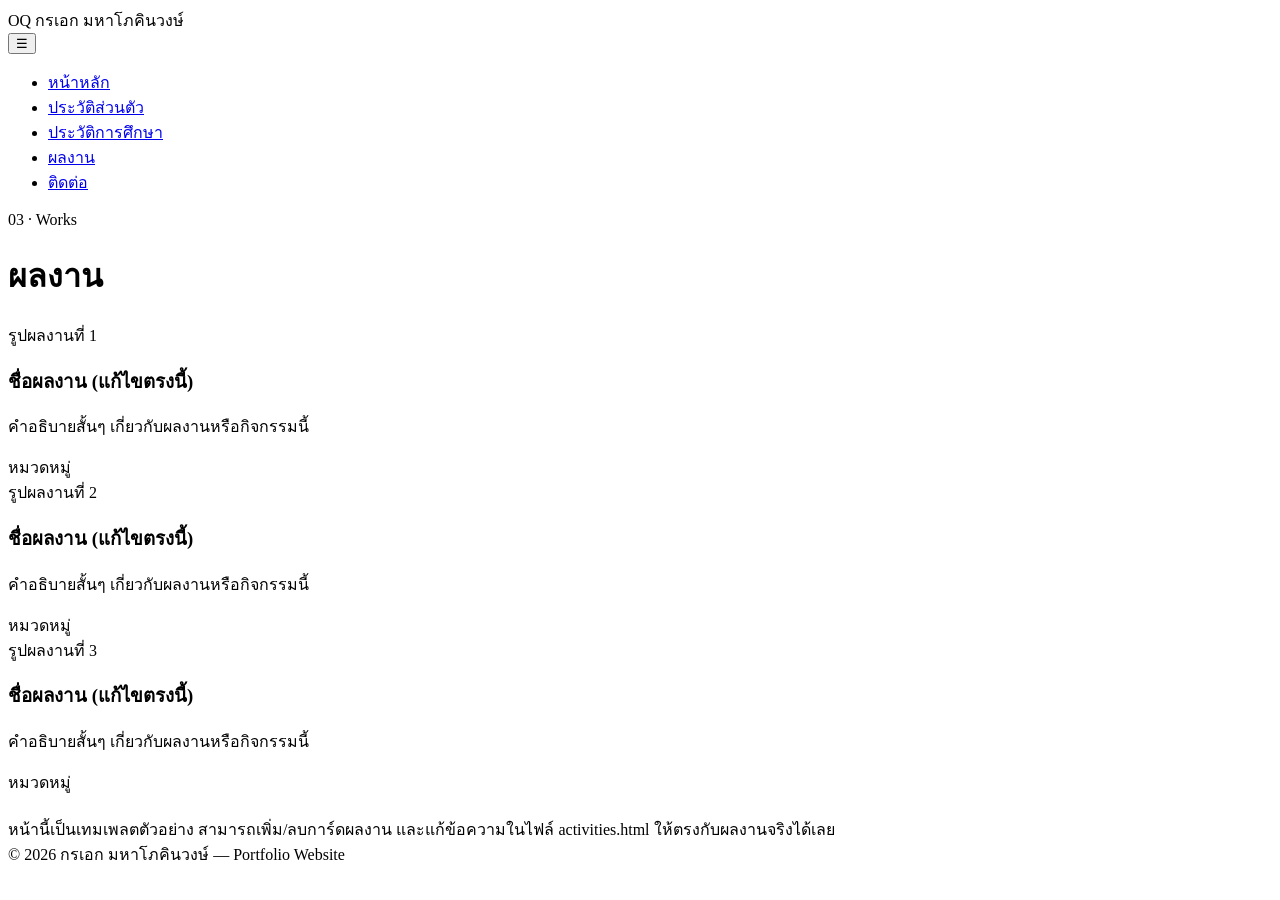
==== activities.html @ 23a47d49 "Create activities.html" ====
<!DOCTYPE html>
<html lang="th">
<head>
<meta charset="UTF-8">
<meta name="viewport" content="width=device-width, initial-scale=1.0">
<title>ผลงาน | กรเอก มหาโภคินวงษ์</title>
<link rel="stylesheet" href="style.css">
</head>
<body>

<nav class="topnav">
  <div class="brand">
    <span class="brand-badge">OQ</span>
    กรเอก มหาโภคินวงษ์
  </div>
  <button class="nav-toggle" aria-label="เปิดเมนู">&#9776;</button>
  <ul class="navlinks">
    <li><a href="index.html">หน้าหลัก</a></li>
    <li><a href="personal.html">ประวัติส่วนตัว</a></li>
    <li><a href="education.html">ประวัติการศึกษา</a></li>
    <li><a href="activities.html" aria-current="page">ผลงาน</a></li>
    <li><a href="contact.html">ติดต่อ</a></li>
  </ul>
</nav>

<main>
  <header class="page-header">
    <span class="eyebrow">03 · Works</span>
    <h1>ผลงาน</h1>
  </header>

  <div class="work-grid">
    <!-- คัดลอกบล็อก .work-card ทั้งก้อนเพื่อเพิ่มผลงานใหม่ -->
    <div class="card work-card">
      <div class="thumb">
        <!-- เปลี่ยนเป็น <img src="images/ชื่อไฟล์.png" alt="..."> เมื่อมีรูปผลงาน -->
        <span>รูปผลงานที่ 1</span>
      </div>
      <h3>ชื่อผลงาน (แก้ไขตรงนี้)</h3>
      <p>คำอธิบายสั้นๆ เกี่ยวกับผลงานหรือกิจกรรมนี้</p>
      <span class="tag">หมวดหมู่</span>
    </div>

    <div class="card work-card">
      <div class="thumb">
        <span>รูปผลงานที่ 2</span>
      </div>
      <h3>ชื่อผลงาน (แก้ไขตรงนี้)</h3>
      <p>คำอธิบายสั้นๆ เกี่ยวกับผลงานหรือกิจกรรมนี้</p>
      <span class="tag">หมวดหมู่</span>
    </div>

    <div class="card work-card">
      <div class="thumb">
        <span>รูปผลงานที่ 3</span>
      </div>
      <h3>ชื่อผลงาน (แก้ไขตรงนี้)</h3>
      <p>คำอธิบายสั้นๆ เกี่ยวกับผลงานหรือกิจกรรมนี้</p>
      <span class="tag">หมวดหมู่</span>
    </div>
  </div>

  <div class="note" style="margin-top:22px;">
    หน้านี้เป็นเทมเพลตตัวอย่าง สามารถเพิ่ม/ลบการ์ดผลงาน และแก้ข้อความในไฟล์ activities.html ให้ตรงกับผลงานจริงได้เลย
  </div>
</main>

<footer>&copy; 2026 กรเอก มหาโภคินวงษ์ — Portfolio Website</footer>

<script src="script.js"></script>
</body>
</html>
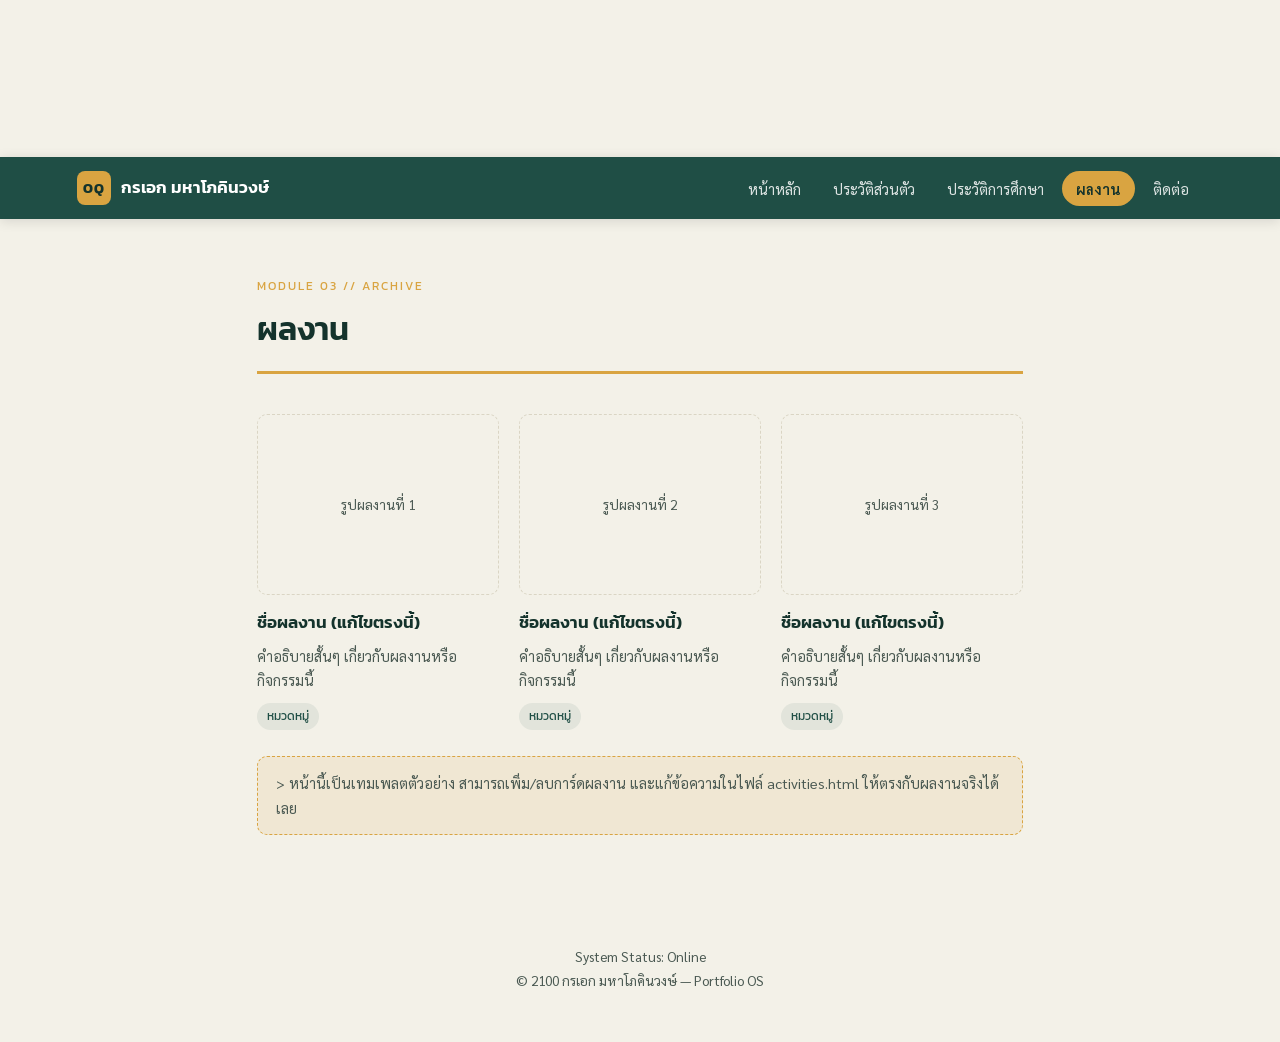
==== commit 389efea5: "Update activities.html" ====
--- a/activities.html
+++ b/activities.html
@@ -5,8 +5,11 @@
 <meta name="viewport" content="width=device-width, initial-scale=1.0">
 <title>ผลงาน | กรเอก มหาโภคินวงษ์</title>
 <link rel="stylesheet" href="style.css">
+<link rel="stylesheet" href="components.css">
 </head>
 <body>
+
+<canvas id="bg-canvas"></canvas>
 
 <nav class="topnav">
   <div class="brand">
@@ -25,14 +28,15 @@
 
 <main>
   <header class="page-header">
-    <span class="eyebrow">03 · Works</span>
+    <span class="eyebrow">Module 03 // Archive</span>
     <h1>ผลงาน</h1>
+    <div class="rule"></div>
   </header>
 
   <div class="work-grid">
     <!-- คัดลอกบล็อก .work-card ทั้งก้อนเพื่อเพิ่มผลงานใหม่ -->
-    <div class="card work-card">
-      <div class="thumb">
+    <div class="work-card">
+      <div class="thumb hud-corners">
         <!-- เปลี่ยนเป็น <img src="images/ชื่อไฟล์.png" alt="..."> เมื่อมีรูปผลงาน -->
         <span>รูปผลงานที่ 1</span>
       </div>
@@ -41,8 +45,8 @@
       <span class="tag">หมวดหมู่</span>
     </div>
 
-    <div class="card work-card">
-      <div class="thumb">
+    <div class="work-card">
+      <div class="thumb hud-corners">
         <span>รูปผลงานที่ 2</span>
       </div>
       <h3>ชื่อผลงาน (แก้ไขตรงนี้)</h3>
@@ -50,8 +54,8 @@
       <span class="tag">หมวดหมู่</span>
     </div>
 
-    <div class="card work-card">
-      <div class="thumb">
+    <div class="work-card">
+      <div class="thumb hud-corners">
         <span>รูปผลงานที่ 3</span>
       </div>
       <h3>ชื่อผลงาน (แก้ไขตรงนี้)</h3>
@@ -60,13 +64,17 @@
     </div>
   </div>
 
-  <div class="note" style="margin-top:22px;">
-    หน้านี้เป็นเทมเพลตตัวอย่าง สามารถเพิ่ม/ลบการ์ดผลงาน และแก้ข้อความในไฟล์ activities.html ให้ตรงกับผลงานจริงได้เลย
+  <div class="note" style="margin-top:26px;">
+    &gt; หน้านี้เป็นเทมเพลตตัวอย่าง สามารถเพิ่ม/ลบการ์ดผลงาน และแก้ข้อความในไฟล์ activities.html ให้ตรงกับผลงานจริงได้เลย
   </div>
 </main>
 
-<footer>&copy; 2026 กรเอก มหาโภคินวงษ์ — Portfolio Website</footer>
+<footer>
+  <div class="footer-status">System Status: Online</div>
+  <div>&copy; 2100 กรเอก มหาโภคินวงษ์ — Portfolio OS</div>
+</footer>
 
 <script src="script.js"></script>
+<script src="effects.js"></script>
 </body>
 </html>
--- a/style.css
+++ b/style.css
@@ -0,0 +1,473 @@
+@import url('https://fonts.googleapis.com/css2?family=Kanit:wght@400;600;700&family=Sarabun:wght@300;400;600&display=swap');
+
+:root {
+  --teal: #1F4E45;
+  --teal-dark: #14332C;
+  --gold: #D9A441;
+  --gold-light: #F0C876;
+  --bg: #F3F1E8;
+  --card: #FFFFFF;
+  --ink: #182420;
+  --ink-soft: #4A5952;
+  --line: #DAD5C4;
+  --radius: 14px;
+}
+
+* { box-sizing: border-box; }
+
+html { scroll-behavior: smooth; }
+
+body {
+  margin: 0;
+  background: var(--bg);
+  color: var(--ink);
+  font-family: 'Sarabun', sans-serif;
+  font-weight: 400;
+  line-height: 1.7;
+}
+
+h1, h2, h3, .display {
+  font-family: 'Kanit', sans-serif;
+  font-weight: 600;
+  color: var(--teal-dark);
+  margin: 0;
+}
+
+a { color: inherit; text-decoration: none; }
+
+/* ---------- Top nav ---------- */
+.topnav {
+  position: sticky;
+  top: 0;
+  z-index: 50;
+  display: flex;
+  align-items: center;
+  justify-content: space-between;
+  padding: 14px 6vw;
+  background: var(--teal);
+  color: #fff;
+  box-shadow: 0 2px 12px rgba(0,0,0,0.12);
+}
+
+.brand {
+  display: flex;
+  align-items: center;
+  gap: 10px;
+  font-family: 'Kanit', sans-serif;
+  font-weight: 600;
+  font-size: 1.05rem;
+  color: #fff;
+}
+
+.brand-badge {
+  width: 34px;
+  height: 34px;
+  border-radius: 8px;
+  background: var(--gold);
+  color: var(--teal-dark);
+  display: flex;
+  align-items: center;
+  justify-content: center;
+  font-weight: 700;
+  font-size: 0.85rem;
+  letter-spacing: 0.5px;
+}
+
+.navlinks {
+  display: flex;
+  gap: 4px;
+  list-style: none;
+  margin: 0;
+  padding: 0;
+}
+
+.navlinks a {
+  padding: 8px 14px;
+  border-radius: 999px;
+  font-size: 0.92rem;
+  color: rgba(255,255,255,0.85);
+  transition: background 0.2s, color 0.2s;
+  white-space: nowrap;
+}
+
+.navlinks a:hover,
+.navlinks a[aria-current="page"] {
+  background: rgba(255,255,255,0.12);
+  color: #fff;
+}
+
+.navlinks a[aria-current="page"] {
+  background: var(--gold);
+  color: var(--teal-dark);
+  font-weight: 600;
+}
+
+.nav-toggle {
+  display: none;
+  background: none;
+  border: none;
+  color: #fff;
+  font-size: 1.5rem;
+  cursor: pointer;
+}
+
+@media (max-width: 720px) {
+  .nav-toggle { display: block; }
+  .navlinks {
+    position: absolute;
+    top: 100%;
+    left: 0;
+    right: 0;
+    flex-direction: column;
+    background: var(--teal-dark);
+    padding: 10px 6vw 16px;
+    display: none;
+    gap: 2px;
+  }
+  .navlinks.open { display: flex; }
+  .navlinks a { padding: 12px 14px; border-radius: 8px; }
+}
+
+/* ---------- Page shell ---------- */
+main {
+  max-width: 920px;
+  margin: 0 auto;
+  padding: 56px 6vw 80px;
+}
+
+.page-header {
+  margin-bottom: 40px;
+  border-bottom: 3px solid var(--gold);
+  padding-bottom: 14px;
+}
+
+.eyebrow {
+  font-family: 'Kanit', sans-serif;
+  font-size: 0.78rem;
+  letter-spacing: 2px;
+  color: var(--gold);
+  text-transform: uppercase;
+  margin-bottom: 6px;
+  display: block;
+}
+
+.page-header h1 { font-size: 2rem; }
+
+/* ---------- Hero (index page): Student ID card ---------- */
+.hero {
+  display: grid;
+  grid-template-columns: 1.1fr 0.9fr;
+  gap: 40px;
+  align-items: center;
+  padding: 64px 0 48px;
+}
+
+@media (max-width: 780px) {
+  .hero { grid-template-columns: 1fr; padding-top: 40px; }
+}
+
+.hero h1 {
+  font-size: clamp(2.1rem, 5vw, 3rem);
+  line-height: 1.25;
+}
+
+.hero .accent { color: var(--gold); }
+
+.hero p.lede {
+  color: var(--ink-soft);
+  font-size: 1.08rem;
+  margin-top: 18px;
+  max-width: 46ch;
+}
+
+.hero-cta {
+  margin-top: 30px;
+  display: flex;
+  gap: 12px;
+  flex-wrap: wrap;
+}
+
+.btn {
+  font-family: 'Kanit', sans-serif;
+  font-size: 0.92rem;
+  padding: 12px 22px;
+  border-radius: 999px;
+  border: 2px solid var(--teal);
+  transition: transform 0.15s, background 0.2s, color 0.2s;
+  display: inline-block;
+}
+
+.btn-solid { background: var(--teal); color: #fff; }
+.btn-solid:hover { background: var(--teal-dark); transform: translateY(-2px); }
+.btn-ghost { color: var(--teal); }
+.btn-ghost:hover { background: var(--teal); color: #fff; transform: translateY(-2px); }
+
+/* Student ID card visual */
+.id-card {
+  background: var(--card);
+  border-radius: var(--radius);
+  box-shadow: 0 18px 40px rgba(20,51,44,0.18);
+  overflow: hidden;
+  border: 1px solid var(--line);
+  transform: rotate(-2deg);
+  transition: transform 0.3s;
+}
+.id-card:hover { transform: rotate(0deg); }
+
+.id-card-top {
+  background: linear-gradient(135deg, var(--teal), var(--teal-dark));
+  color: #fff;
+  padding: 16px 20px;
+  display: flex;
+  align-items: center;
+  justify-content: space-between;
+}
+
+.id-card-top .school {
+  font-family: 'Kanit', sans-serif;
+  font-size: 0.82rem;
+  letter-spacing: 1px;
+}
+
+.id-card-top .gold-dot {
+  width: 10px; height: 10px; border-radius: 50%;
+  background: var(--gold);
+}
+
+.id-card-body {
+  display: flex;
+  gap: 18px;
+  padding: 22px 20px;
+  align-items: center;
+}
+
+.id-photo {
+  width: 88px;
+  height: 108px;
+  border-radius: 8px;
+  background: var(--bg);
+  border: 2px solid var(--gold);
+  overflow: hidden;
+  flex-shrink: 0;
+  display: flex;
+  align-items: center;
+  justify-content: center;
+  font-family: 'Kanit', sans-serif;
+  color: var(--ink-soft);
+  font-size: 0.75rem;
+  text-align: center;
+}
+
+.id-photo img { width: 100%; height: 100%; object-fit: cover; }
+
+.id-info .name { font-family: 'Kanit', sans-serif; font-weight: 600; font-size: 1.15rem; color: var(--teal-dark); }
+.id-info .role { color: var(--ink-soft); font-size: 0.9rem; margin-top: 4px; }
+.id-card-strip {
+  height: 8px;
+  background: repeating-linear-gradient(45deg, var(--gold), var(--gold) 10px, var(--gold-light) 10px, var(--gold-light) 20px);
+}
+
+/* ---------- Nav cards on index ---------- */
+.grid-links {
+  display: grid;
+  grid-template-columns: repeat(auto-fit, minmax(190px, 1fr));
+  gap: 18px;
+  margin-top: 40px;
+}
+
+.link-card {
+  background: var(--card);
+  border: 1px solid var(--line);
+  border-radius: var(--radius);
+  padding: 22px;
+  transition: transform 0.2s, box-shadow 0.2s, border-color 0.2s;
+}
+
+.link-card:hover {
+  transform: translateY(-4px);
+  box-shadow: 0 14px 30px rgba(20,51,44,0.12);
+  border-color: var(--gold);
+}
+
+.link-card .num {
+  font-family: 'Kanit', sans-serif;
+  color: var(--gold);
+  font-weight: 700;
+  font-size: 0.85rem;
+}
+
+.link-card h3 { margin-top: 8px; font-size: 1.15rem; }
+.link-card p { color: var(--ink-soft); font-size: 0.9rem; margin: 8px 0 0; }
+
+/* ---------- Content sections ---------- */
+.card {
+  background: var(--card);
+  border: 1px solid var(--line);
+  border-radius: var(--radius);
+  padding: 28px 30px;
+  margin-bottom: 22px;
+}
+
+.profile-block {
+  display: flex;
+  gap: 26px;
+  align-items: flex-start;
+  flex-wrap: wrap;
+}
+
+.profile-photo {
+  width: 160px;
+  height: 200px;
+  border-radius: 10px;
+  border: 3px solid var(--gold);
+  object-fit: cover;
+  background: var(--bg);
+  flex-shrink: 0;
+}
+
+dl.info-list {
+  display: grid;
+  grid-template-columns: max-content 1fr;
+  gap: 10px 20px;
+  margin: 0;
+}
+dl.info-list dt {
+  font-family: 'Kanit', sans-serif;
+  color: var(--ink-soft);
+  font-size: 0.88rem;
+}
+dl.info-list dd {
+  margin: 0;
+  font-weight: 600;
+}
+
+/* ---------- Timeline (education) ---------- */
+.timeline {
+  list-style: none;
+  margin: 0;
+  padding: 0;
+  border-left: 3px solid var(--gold);
+}
+
+.timeline li {
+  position: relative;
+  padding: 4px 0 28px 26px;
+}
+
+.timeline li::before {
+  content: '';
+  position: absolute;
+  left: -9px;
+  top: 6px;
+  width: 14px;
+  height: 14px;
+  border-radius: 50%;
+  background: var(--teal);
+  border: 3px solid var(--gold);
+}
+
+.timeline .year {
+  font-family: 'Kanit', sans-serif;
+  color: var(--gold);
+  font-weight: 600;
+  font-size: 0.85rem;
+  display: block;
+}
+
+.timeline h3 { margin-top: 4px; font-size: 1.1rem; }
+.timeline p { color: var(--ink-soft); margin: 6px 0 0; font-size: 0.95rem; }
+
+/* ---------- Works / activities grid ---------- */
+.work-grid {
+  display: grid;
+  grid-template-columns: repeat(auto-fit, minmax(240px, 1fr));
+  gap: 20px;
+}
+
+.work-card .thumb {
+  width: 100%;
+  aspect-ratio: 4 / 3;
+  border-radius: 10px;
+  background: var(--bg);
+  border: 1px dashed var(--line);
+  display: flex;
+  align-items: center;
+  justify-content: center;
+  color: var(--ink-soft);
+  font-size: 0.85rem;
+  overflow: hidden;
+  margin-bottom: 14px;
+}
+.work-card .thumb img { width: 100%; height: 100%; object-fit: cover; }
+.work-card h3 { font-size: 1.05rem; }
+.work-card p { color: var(--ink-soft); font-size: 0.9rem; margin: 6px 0 0; }
+.work-card .tag {
+  display: inline-block;
+  margin-top: 10px;
+  font-family: 'Kanit', sans-serif;
+  font-size: 0.72rem;
+  color: var(--teal);
+  background: rgba(31,78,69,0.08);
+  padding: 4px 10px;
+  border-radius: 999px;
+}
+
+/* ---------- Contact ---------- */
+.contact-grid {
+  display: grid;
+  grid-template-columns: repeat(auto-fit, minmax(220px, 1fr));
+  gap: 16px;
+}
+
+.contact-item {
+  display: flex;
+  align-items: center;
+  gap: 14px;
+}
+
+.contact-icon {
+  width: 44px;
+  height: 44px;
+  border-radius: 50%;
+  background: var(--teal);
+  color: var(--gold-light);
+  display: flex;
+  align-items: center;
+  justify-content: center;
+  font-family: 'Kanit', sans-serif;
+  font-weight: 700;
+  flex-shrink: 0;
+}
+
+.contact-item .label {
+  font-size: 0.82rem;
+  color: var(--ink-soft);
+}
+.contact-item .value { font-weight: 600; }
+
+.note {
+  background: rgba(217,164,65,0.12);
+  border: 1px dashed var(--gold);
+  border-radius: 10px;
+  padding: 14px 18px;
+  font-size: 0.9rem;
+  color: var(--ink-soft);
+}
+
+/* ---------- Footer ---------- */
+footer {
+  text-align: center;
+  padding: 30px 6vw 50px;
+  color: var(--ink-soft);
+  font-size: 0.85rem;
+}
+
+@media (prefers-reduced-motion: reduce) {
+  * { transition: none !important; }
+  html { scroll-behavior: auto; }
+}
+
+a:focus-visible, button:focus-visible {
+  outline: 3px solid var(--gold);
+  outline-offset: 2px;
+}
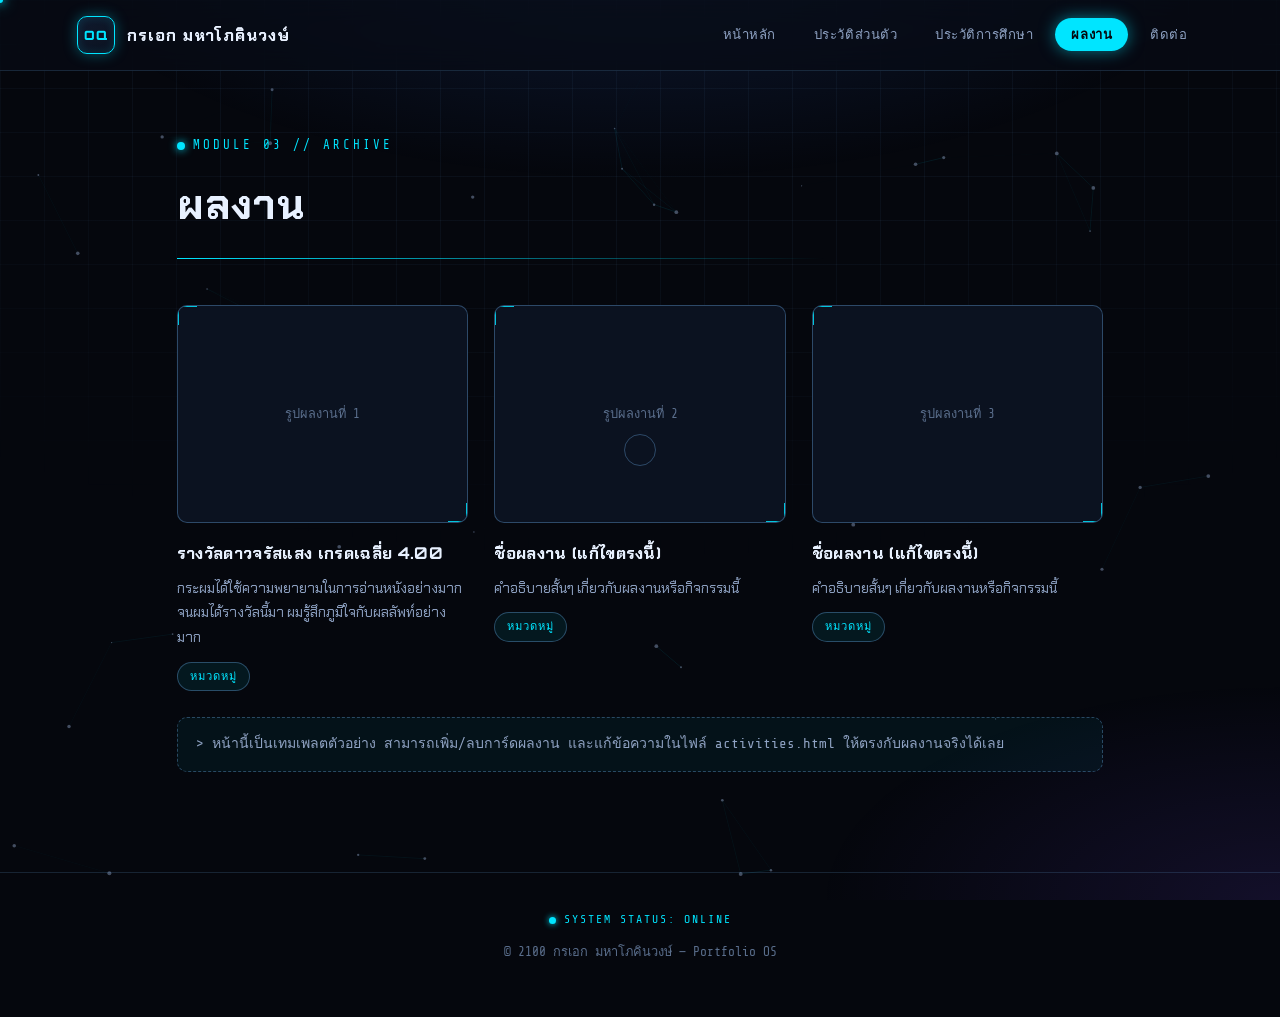
==== commit 8e63ce13: "Update activities.html" ====
--- a/activities.html
+++ b/activities.html
@@ -40,8 +40,8 @@
         <!-- เปลี่ยนเป็น <img src="images/ชื่อไฟล์.png" alt="..."> เมื่อมีรูปผลงาน -->
         <span>รูปผลงานที่ 1</span>
       </div>
-      <h3>ชื่อผลงาน (แก้ไขตรงนี้)</h3>
-      <p>คำอธิบายสั้นๆ เกี่ยวกับผลงานหรือกิจกรรมนี้</p>
+      <h3>รางวัลดาวจรัสแสง เกรดเฉลี่ย 4.00</h3>
+      <p>กระผมได้ใช้ความพยายามในการอ่านหนังอย่างมาก จนผมได้รางวัลนี้มา ผมรู้สึกภูมิใจกับผลลัพท์อย่างมาก</p>
       <span class="tag">หมวดหมู่</span>
     </div>
 
--- a/style.css
+++ b/style.css
@@ -1,117 +1,232 @@
-@import url('https://fonts.googleapis.com/css2?family=Kanit:wght@400;600;700&family=Sarabun:wght@300;400;600&display=swap');
+/* =========================================================
+   PORTFOLIO OS — YEAR 2100 INTERFACE
+   Core stylesheet: tokens, layout shell, base components
+   ========================================================= */
+
+@import url('https://fonts.googleapis.com/css2?family=Orbitron:wght@500;700;900&family=Chakra+Petch:wght@300;400;500;600;700&family=Share+Tech+Mono&display=swap');
 
 :root {
-  --teal: #1F4E45;
-  --teal-dark: #14332C;
-  --gold: #D9A441;
-  --gold-light: #F0C876;
-  --bg: #F3F1E8;
-  --card: #FFFFFF;
-  --ink: #182420;
-  --ink-soft: #4A5952;
-  --line: #DAD5C4;
-  --radius: 14px;
+  /* ---- palette: deep space + electric cyan/blue/violet, no pink ---- */
+  --void:        #05070D;
+  --void-2:      #080C16;
+  --panel:       #0B1220;
+  --panel-2:     #101A2E;
+  --line:        rgba(120, 190, 255, 0.16);
+  --line-strong: rgba(120, 190, 255, 0.32);
+
+  --cyan:        #00E5FF;
+  --cyan-dim:    #0891A8;
+  --blue:        #3D7CFD;
+  --violet:      #7C4DFF;
+  --amber:       #FFB300;
+  --danger:      #FF3B5C;
+
+  --text:        #E8F1FF;
+  --text-soft:   #8FA3C4;
+  --text-dim:    #5A6E8C;
+
+  --radius:      14px;
+  --radius-sm:   8px;
+
+  --font-display: 'Orbitron', 'Chakra Petch', sans-serif;
+  --font-body:    'Chakra Petch', 'Sarabun', sans-serif;
+  --font-mono:    'Share Tech Mono', monospace;
 }
 
 * { box-sizing: border-box; }
 
 html { scroll-behavior: smooth; }
+
+::selection { background: var(--cyan); color: var(--void); }
 
 body {
   margin: 0;
-  background: var(--bg);
-  color: var(--ink);
-  font-family: 'Sarabun', sans-serif;
+  background: var(--void);
+  color: var(--text);
+  font-family: var(--font-body);
   font-weight: 400;
-  line-height: 1.7;
+  line-height: 1.75;
+  position: relative;
+  overflow-x: hidden;
+}
+
+/* Grid + vignette backdrop beneath the canvas */
+body::before {
+  content: '';
+  position: fixed;
+  inset: 0;
+  z-index: -2;
+  background-image:
+    linear-gradient(rgba(120,190,255,0.05) 1px, transparent 1px),
+    linear-gradient(90deg, rgba(120,190,255,0.05) 1px, transparent 1px);
+  background-size: 44px 44px;
+  mask-image: radial-gradient(ellipse 100% 70% at 50% 0%, #000 40%, transparent 90%);
+}
+
+body::after {
+  content: '';
+  position: fixed;
+  inset: 0;
+  z-index: -1;
+  pointer-events: none;
+  background: radial-gradient(ellipse 80% 50% at 50% -10%, rgba(61,124,253,0.18), transparent 60%),
+              radial-gradient(ellipse 60% 40% at 100% 100%, rgba(124,77,255,0.12), transparent 60%);
+}
+
+#bg-canvas {
+  position: fixed;
+  inset: 0;
+  z-index: -1;
+  width: 100%;
+  height: 100%;
+  opacity: 0.65;
 }
 
 h1, h2, h3, .display {
-  font-family: 'Kanit', sans-serif;
-  font-weight: 600;
-  color: var(--teal-dark);
+  font-family: var(--font-display);
+  font-weight: 700;
+  color: var(--text);
   margin: 0;
+  letter-spacing: 0.02em;
 }
 
 a { color: inherit; text-decoration: none; }
+
+p { margin: 0; }
+
+/* ---------- Custom cursor (desktop, fine pointer only) ---------- */
+.cursor-dot, .cursor-ring {
+  position: fixed;
+  top: 0; left: 0;
+  pointer-events: none;
+  z-index: 999;
+  border-radius: 50%;
+  transform: translate(-50%, -50%);
+  will-change: transform;
+}
+.cursor-dot {
+  width: 6px; height: 6px;
+  background: var(--cyan);
+  box-shadow: 0 0 8px var(--cyan), 0 0 16px var(--cyan);
+}
+.cursor-ring {
+  width: 32px; height: 32px;
+  border: 1px solid var(--line-strong);
+  transition: width 0.2s, height 0.2s, border-color 0.2s, background 0.2s;
+}
+body.cursor-active .cursor-ring {
+  width: 44px; height: 44px;
+  border-color: var(--cyan);
+  background: rgba(0,229,255,0.06);
+}
+html.has-fine-cursor, html.has-fine-cursor * { cursor: none !important; }
+
+/* ---------- Scanline / glow utilities ---------- */
+.glow-text {
+  text-shadow: 0 0 12px rgba(0,229,255,0.55);
+}
+
+.hud-corners {
+  position: relative;
+}
+.hud-corners::before, .hud-corners::after {
+  content: '';
+  position: absolute;
+  width: 18px;
+  height: 18px;
+  border: 2px solid var(--cyan);
+  opacity: 0.85;
+  pointer-events: none;
+}
+.hud-corners::before { top: -1px; left: -1px; border-right: none; border-bottom: none; }
+.hud-corners::after   { bottom: -1px; right: -1px; border-left: none; border-top: none; }
+.hud-corners .corner-2::before { top: -1px; right: -1px; left: auto; border-left: none; border-right: 2px solid var(--cyan); border-bottom: none; }
+.hud-corners .corner-2::after  { bottom: -1px; left: -1px; right: auto; border-right: none; border-left: 2px solid var(--cyan); border-top: none; }
 
 /* ---------- Top nav ---------- */
 .topnav {
   position: sticky;
   top: 0;
-  z-index: 50;
+  z-index: 60;
   display: flex;
   align-items: center;
   justify-content: space-between;
-  padding: 14px 6vw;
-  background: var(--teal);
-  color: #fff;
-  box-shadow: 0 2px 12px rgba(0,0,0,0.12);
+  padding: 16px 6vw;
+  background: rgba(8,12,22,0.72);
+  backdrop-filter: blur(14px);
+  -webkit-backdrop-filter: blur(14px);
+  border-bottom: 1px solid var(--line);
 }
 
 .brand {
   display: flex;
   align-items: center;
-  gap: 10px;
-  font-family: 'Kanit', sans-serif;
-  font-weight: 600;
-  font-size: 1.05rem;
-  color: #fff;
+  gap: 12px;
+  font-family: var(--font-display);
+  font-weight: 700;
+  font-size: 1rem;
+  letter-spacing: 0.06em;
+  color: var(--text);
 }
 
 .brand-badge {
-  width: 34px;
-  height: 34px;
-  border-radius: 8px;
-  background: var(--gold);
-  color: var(--teal-dark);
+  width: 38px;
+  height: 38px;
+  border-radius: 10px;
+  background: linear-gradient(145deg, var(--panel-2), var(--panel));
+  border: 1px solid var(--cyan);
+  color: var(--cyan);
   display: flex;
   align-items: center;
   justify-content: center;
-  font-weight: 700;
-  font-size: 0.85rem;
-  letter-spacing: 0.5px;
+  font-weight: 900;
+  font-size: 0.8rem;
+  box-shadow: 0 0 14px rgba(0,229,255,0.35), inset 0 0 10px rgba(0,229,255,0.15);
+  position: relative;
 }
 
 .navlinks {
   display: flex;
-  gap: 4px;
+  gap: 6px;
   list-style: none;
   margin: 0;
   padding: 0;
+  font-family: var(--font-mono);
+  font-size: 0.82rem;
+  letter-spacing: 0.04em;
 }
 
 .navlinks a {
-  padding: 8px 14px;
+  position: relative;
+  padding: 9px 16px;
   border-radius: 999px;
-  font-size: 0.92rem;
-  color: rgba(255,255,255,0.85);
-  transition: background 0.2s, color 0.2s;
+  color: var(--text-soft);
+  transition: color 0.25s, background 0.25s;
   white-space: nowrap;
-}
-
-.navlinks a:hover,
+  text-transform: uppercase;
+}
+
+.navlinks a:hover { color: var(--text); background: rgba(120,190,255,0.08); }
+
 .navlinks a[aria-current="page"] {
-  background: rgba(255,255,255,0.12);
-  color: #fff;
-}
-
-.navlinks a[aria-current="page"] {
-  background: var(--gold);
-  color: var(--teal-dark);
-  font-weight: 600;
+  color: var(--void);
+  background: var(--cyan);
+  font-weight: 700;
+  box-shadow: 0 0 16px rgba(0,229,255,0.5);
 }
 
 .nav-toggle {
   display: none;
   background: none;
-  border: none;
-  color: #fff;
-  font-size: 1.5rem;
+  border: 1px solid var(--line-strong);
+  border-radius: 8px;
+  color: var(--cyan);
+  font-size: 1.3rem;
   cursor: pointer;
-}
-
-@media (max-width: 720px) {
+  padding: 4px 10px;
+}
+
+@media (max-width: 780px) {
   .nav-toggle { display: block; }
   .navlinks {
     position: absolute;
@@ -119,7 +234,8 @@
     left: 0;
     right: 0;
     flex-direction: column;
-    background: var(--teal-dark);
+    background: rgba(8,12,22,0.97);
+    border-bottom: 1px solid var(--line);
     padding: 10px 6vw 16px;
     display: none;
     gap: 2px;
@@ -130,344 +246,139 @@
 
 /* ---------- Page shell ---------- */
 main {
-  max-width: 920px;
+  max-width: 1080px;
   margin: 0 auto;
-  padding: 56px 6vw 80px;
+  padding: 60px 6vw 100px;
+  position: relative;
 }
 
 .page-header {
-  margin-bottom: 40px;
-  border-bottom: 3px solid var(--gold);
-  padding-bottom: 14px;
+  margin-bottom: 46px;
+  position: relative;
 }
 
 .eyebrow {
-  font-family: 'Kanit', sans-serif;
+  display: inline-flex;
+  align-items: center;
+  gap: 8px;
+  font-family: var(--font-mono);
   font-size: 0.78rem;
-  letter-spacing: 2px;
-  color: var(--gold);
+  letter-spacing: 3px;
+  color: var(--cyan);
   text-transform: uppercase;
-  margin-bottom: 6px;
-  display: block;
-}
-
-.page-header h1 { font-size: 2rem; }
-
-/* ---------- Hero (index page): Student ID card ---------- */
-.hero {
-  display: grid;
-  grid-template-columns: 1.1fr 0.9fr;
-  gap: 40px;
-  align-items: center;
-  padding: 64px 0 48px;
-}
-
-@media (max-width: 780px) {
-  .hero { grid-template-columns: 1fr; padding-top: 40px; }
-}
-
-.hero h1 {
-  font-size: clamp(2.1rem, 5vw, 3rem);
-  line-height: 1.25;
-}
-
-.hero .accent { color: var(--gold); }
-
-.hero p.lede {
-  color: var(--ink-soft);
-  font-size: 1.08rem;
+  margin-bottom: 10px;
+}
+
+.eyebrow::before {
+  content: '';
+  width: 8px;
+  height: 8px;
+  border-radius: 50%;
+  background: var(--cyan);
+  box-shadow: 0 0 8px var(--cyan);
+  animation: pulse-dot 1.6s ease-in-out infinite;
+}
+
+@keyframes pulse-dot {
+  0%, 100% { opacity: 1; transform: scale(1); }
+  50%      { opacity: 0.35; transform: scale(0.7); }
+}
+
+.page-header h1 { font-size: clamp(1.8rem, 4vw, 2.6rem); }
+
+.page-header .rule {
   margin-top: 18px;
-  max-width: 46ch;
-}
-
-.hero-cta {
-  margin-top: 30px;
-  display: flex;
-  gap: 12px;
-  flex-wrap: wrap;
-}
-
+  height: 1px;
+  background: linear-gradient(90deg, var(--cyan), transparent 70%);
+}
+
+/* ---------- Buttons ---------- */
 .btn {
-  font-family: 'Kanit', sans-serif;
-  font-size: 0.92rem;
-  padding: 12px 22px;
-  border-radius: 999px;
-  border: 2px solid var(--teal);
-  transition: transform 0.15s, background 0.2s, color 0.2s;
-  display: inline-block;
-}
-
-.btn-solid { background: var(--teal); color: #fff; }
-.btn-solid:hover { background: var(--teal-dark); transform: translateY(-2px); }
-.btn-ghost { color: var(--teal); }
-.btn-ghost:hover { background: var(--teal); color: #fff; transform: translateY(-2px); }
-
-/* Student ID card visual */
-.id-card {
-  background: var(--card);
-  border-radius: var(--radius);
-  box-shadow: 0 18px 40px rgba(20,51,44,0.18);
-  overflow: hidden;
-  border: 1px solid var(--line);
-  transform: rotate(-2deg);
-  transition: transform 0.3s;
-}
-.id-card:hover { transform: rotate(0deg); }
-
-.id-card-top {
-  background: linear-gradient(135deg, var(--teal), var(--teal-dark));
-  color: #fff;
-  padding: 16px 20px;
-  display: flex;
-  align-items: center;
-  justify-content: space-between;
-}
-
-.id-card-top .school {
-  font-family: 'Kanit', sans-serif;
-  font-size: 0.82rem;
-  letter-spacing: 1px;
-}
-
-.id-card-top .gold-dot {
-  width: 10px; height: 10px; border-radius: 50%;
-  background: var(--gold);
-}
-
-.id-card-body {
-  display: flex;
-  gap: 18px;
-  padding: 22px 20px;
-  align-items: center;
-}
-
-.id-photo {
-  width: 88px;
-  height: 108px;
-  border-radius: 8px;
-  background: var(--bg);
-  border: 2px solid var(--gold);
-  overflow: hidden;
-  flex-shrink: 0;
-  display: flex;
-  align-items: center;
-  justify-content: center;
-  font-family: 'Kanit', sans-serif;
-  color: var(--ink-soft);
-  font-size: 0.75rem;
-  text-align: center;
-}
-
-.id-photo img { width: 100%; height: 100%; object-fit: cover; }
-
-.id-info .name { font-family: 'Kanit', sans-serif; font-weight: 600; font-size: 1.15rem; color: var(--teal-dark); }
-.id-info .role { color: var(--ink-soft); font-size: 0.9rem; margin-top: 4px; }
-.id-card-strip {
-  height: 8px;
-  background: repeating-linear-gradient(45deg, var(--gold), var(--gold) 10px, var(--gold-light) 10px, var(--gold-light) 20px);
-}
-
-/* ---------- Nav cards on index ---------- */
-.grid-links {
-  display: grid;
-  grid-template-columns: repeat(auto-fit, minmax(190px, 1fr));
-  gap: 18px;
-  margin-top: 40px;
-}
-
-.link-card {
-  background: var(--card);
+  font-family: var(--font-mono);
+  font-size: 0.86rem;
+  letter-spacing: 0.04em;
+  padding: 13px 26px;
+  border-radius: var(--radius-sm);
+  border: 1px solid var(--line-strong);
+  transition: transform 0.2s, background 0.2s, color 0.2s, box-shadow 0.2s, border-color 0.2s;
+  display: inline-flex;
+  align-items: center;
+  gap: 8px;
+  text-transform: uppercase;
+}
+
+.btn-solid {
+  background: linear-gradient(120deg, var(--blue), var(--cyan-dim));
+  color: #05070D;
+  border-color: transparent;
+  font-weight: 700;
+}
+.btn-solid:hover { transform: translateY(-3px); box-shadow: 0 12px 28px rgba(0,229,255,0.25); }
+
+.btn-ghost {
+  color: var(--cyan);
+  background: rgba(0,229,255,0.04);
+}
+.btn-ghost:hover { background: rgba(0,229,255,0.12); transform: translateY(-3px); border-color: var(--cyan); }
+
+/* ---------- Glass card (generic) ---------- */
+.card {
+  background: linear-gradient(160deg, rgba(16,26,46,0.75), rgba(8,12,22,0.65));
   border: 1px solid var(--line);
   border-radius: var(--radius);
-  padding: 22px;
-  transition: transform 0.2s, box-shadow 0.2s, border-color 0.2s;
-}
-
-.link-card:hover {
-  transform: translateY(-4px);
-  box-shadow: 0 14px 30px rgba(20,51,44,0.12);
-  border-color: var(--gold);
-}
-
-.link-card .num {
-  font-family: 'Kanit', sans-serif;
-  color: var(--gold);
-  font-weight: 700;
-  font-size: 0.85rem;
-}
-
-.link-card h3 { margin-top: 8px; font-size: 1.15rem; }
-.link-card p { color: var(--ink-soft); font-size: 0.9rem; margin: 8px 0 0; }
-
-/* ---------- Content sections ---------- */
-.card {
-  background: var(--card);
-  border: 1px solid var(--line);
-  border-radius: var(--radius);
-  padding: 28px 30px;
-  margin-bottom: 22px;
-}
-
-.profile-block {
-  display: flex;
-  gap: 26px;
-  align-items: flex-start;
-  flex-wrap: wrap;
-}
-
-.profile-photo {
-  width: 160px;
-  height: 200px;
-  border-radius: 10px;
-  border: 3px solid var(--gold);
-  object-fit: cover;
-  background: var(--bg);
-  flex-shrink: 0;
-}
-
-dl.info-list {
-  display: grid;
-  grid-template-columns: max-content 1fr;
-  gap: 10px 20px;
-  margin: 0;
-}
-dl.info-list dt {
-  font-family: 'Kanit', sans-serif;
-  color: var(--ink-soft);
-  font-size: 0.88rem;
-}
-dl.info-list dd {
-  margin: 0;
-  font-weight: 600;
-}
-
-/* ---------- Timeline (education) ---------- */
-.timeline {
-  list-style: none;
-  margin: 0;
-  padding: 0;
-  border-left: 3px solid var(--gold);
-}
-
-.timeline li {
-  position: relative;
-  padding: 4px 0 28px 26px;
-}
-
-.timeline li::before {
-  content: '';
-  position: absolute;
-  left: -9px;
-  top: 6px;
-  width: 14px;
-  height: 14px;
-  border-radius: 50%;
-  background: var(--teal);
-  border: 3px solid var(--gold);
-}
-
-.timeline .year {
-  font-family: 'Kanit', sans-serif;
-  color: var(--gold);
-  font-weight: 600;
-  font-size: 0.85rem;
-  display: block;
-}
-
-.timeline h3 { margin-top: 4px; font-size: 1.1rem; }
-.timeline p { color: var(--ink-soft); margin: 6px 0 0; font-size: 0.95rem; }
-
-/* ---------- Works / activities grid ---------- */
-.work-grid {
-  display: grid;
-  grid-template-columns: repeat(auto-fit, minmax(240px, 1fr));
-  gap: 20px;
-}
-
-.work-card .thumb {
-  width: 100%;
-  aspect-ratio: 4 / 3;
-  border-radius: 10px;
-  background: var(--bg);
-  border: 1px dashed var(--line);
-  display: flex;
-  align-items: center;
-  justify-content: center;
-  color: var(--ink-soft);
-  font-size: 0.85rem;
-  overflow: hidden;
-  margin-bottom: 14px;
-}
-.work-card .thumb img { width: 100%; height: 100%; object-fit: cover; }
-.work-card h3 { font-size: 1.05rem; }
-.work-card p { color: var(--ink-soft); font-size: 0.9rem; margin: 6px 0 0; }
-.work-card .tag {
-  display: inline-block;
-  margin-top: 10px;
-  font-family: 'Kanit', sans-serif;
-  font-size: 0.72rem;
-  color: var(--teal);
-  background: rgba(31,78,69,0.08);
-  padding: 4px 10px;
-  border-radius: 999px;
-}
-
-/* ---------- Contact ---------- */
-.contact-grid {
-  display: grid;
-  grid-template-columns: repeat(auto-fit, minmax(220px, 1fr));
-  gap: 16px;
-}
-
-.contact-item {
-  display: flex;
-  align-items: center;
-  gap: 14px;
-}
-
-.contact-icon {
-  width: 44px;
-  height: 44px;
-  border-radius: 50%;
-  background: var(--teal);
-  color: var(--gold-light);
-  display: flex;
-  align-items: center;
-  justify-content: center;
-  font-family: 'Kanit', sans-serif;
-  font-weight: 700;
-  flex-shrink: 0;
-}
-
-.contact-item .label {
-  font-size: 0.82rem;
-  color: var(--ink-soft);
-}
-.contact-item .value { font-weight: 600; }
+  padding: 32px 34px;
+  margin-bottom: 24px;
+  backdrop-filter: blur(6px);
+  -webkit-backdrop-filter: blur(6px);
+  position: relative;
+}
 
 .note {
-  background: rgba(217,164,65,0.12);
-  border: 1px dashed var(--gold);
+  background: rgba(0,229,255,0.05);
+  border: 1px dashed var(--line-strong);
   border-radius: 10px;
   padding: 14px 18px;
-  font-size: 0.9rem;
-  color: var(--ink-soft);
+  font-size: 0.88rem;
+  color: var(--text-soft);
+  font-family: var(--font-mono);
 }
 
 /* ---------- Footer ---------- */
 footer {
+  position: relative;
   text-align: center;
-  padding: 30px 6vw 50px;
-  color: var(--ink-soft);
-  font-size: 0.85rem;
+  padding: 36px 6vw 54px;
+  color: var(--text-dim);
+  font-size: 0.8rem;
+  font-family: var(--font-mono);
+  border-top: 1px solid var(--line);
+}
+
+.footer-status {
+  display: inline-flex;
+  align-items: center;
+  gap: 8px;
+  margin-bottom: 10px;
+  color: var(--cyan);
+  letter-spacing: 2px;
+  font-size: 0.72rem;
+  text-transform: uppercase;
+}
+.footer-status::before {
+  content: '';
+  width: 7px; height: 7px;
+  border-radius: 50%;
+  background: var(--cyan);
+  box-shadow: 0 0 6px var(--cyan);
+  animation: pulse-dot 1.6s ease-in-out infinite;
 }
 
 @media (prefers-reduced-motion: reduce) {
-  * { transition: none !important; }
+  * { animation: none !important; transition: none !important; }
   html { scroll-behavior: auto; }
 }
 
 a:focus-visible, button:focus-visible {
-  outline: 3px solid var(--gold);
-  outline-offset: 2px;
-}
+  outline: 2px solid var(--cyan);
+  outline-offset: 3px;
+}
--- a/components.css
+++ b/components.css
@@ -0,0 +1,518 @@
+/* =========================================================
+   PORTFOLIO OS — YEAR 2100 INTERFACE
+   Components: hero, holo ID card, console nav, data-stream
+   timeline, holo-frame work grid, comms contact, boot sequence
+   ========================================================= */
+
+/* ---------- Boot sequence overlay (index only) ---------- */
+#boot-overlay {
+  position: fixed;
+  inset: 0;
+  z-index: 999;
+  background: var(--void);
+  color: var(--cyan);
+  font-family: var(--font-mono);
+  font-size: 0.92rem;
+  padding: 8vh 8vw;
+  display: flex;
+  flex-direction: column;
+  gap: 6px;
+  transition: opacity 0.6s ease, visibility 0.6s ease;
+}
+#boot-overlay.hidden {
+  opacity: 0;
+  visibility: hidden;
+  pointer-events: none;
+}
+#boot-overlay .boot-line {
+  opacity: 0;
+  transform: translateY(4px);
+  animation: boot-in 0.35s ease forwards;
+}
+#boot-overlay .boot-line.ok { color: #4CFFB0; }
+#boot-overlay .boot-cursor {
+  display: inline-block;
+  width: 8px; height: 16px;
+  background: var(--cyan);
+  margin-left: 4px;
+  animation: blink-cursor 0.9s steps(1) infinite;
+}
+@keyframes boot-in { to { opacity: 1; transform: translateY(0); } }
+@keyframes blink-cursor { 50% { opacity: 0; } }
+
+/* ---------- Hero ---------- */
+.hero {
+  position: relative;
+  display: grid;
+  grid-template-columns: 1.15fr 0.85fr;
+  gap: 48px;
+  align-items: center;
+  padding: 60px 0 84px;
+}
+
+@media (max-width: 820px) {
+  .hero { grid-template-columns: 1fr; padding-top: 30px; text-align: center; }
+  .hero-cta { justify-content: center; }
+  .id-card { margin: 0 auto; }
+}
+
+.hero .kicker {
+  font-family: var(--font-mono);
+  font-size: 0.8rem;
+  letter-spacing: 3px;
+  color: var(--cyan);
+  text-transform: uppercase;
+  margin-bottom: 14px;
+  display: block;
+}
+
+.hero h1 {
+  font-size: clamp(2.1rem, 5.4vw, 3.4rem);
+  line-height: 1.18;
+}
+
+.glitch {
+  position: relative;
+  display: inline-block;
+  color: var(--cyan);
+}
+.glitch::before, .glitch::after {
+  content: attr(data-text);
+  position: absolute;
+  left: 0; top: 0;
+  width: 100%;
+  overflow: hidden;
+  opacity: 0.7;
+}
+.glitch::before { color: var(--violet); animation: glitch-1 5s infinite; clip-path: inset(0 0 60% 0); }
+.glitch::after   { color: var(--blue); animation: glitch-2 6s infinite; clip-path: inset(60% 0 0 0); }
+
+@keyframes glitch-1 {
+  0%, 92%, 100% { transform: translate(0,0); opacity: 0; }
+  93% { transform: translate(-2px,-1px); opacity: 0.8; }
+  95% { transform: translate(2px,1px); opacity: 0.8; }
+  97% { transform: translate(-1px,0); opacity: 0; }
+}
+@keyframes glitch-2 {
+  0%, 90%, 100% { transform: translate(0,0); opacity: 0; }
+  91% { transform: translate(2px,1px); opacity: 0.8; }
+  94% { transform: translate(-2px,-1px); opacity: 0.8; }
+  96% { transform: translate(1px,0); opacity: 0; }
+}
+
+.hero p.lede {
+  color: var(--text-soft);
+  font-size: 1.04rem;
+  margin-top: 20px;
+  max-width: 50ch;
+}
+
+.type-cursor {
+  display: inline-block;
+  width: 2px;
+  background: var(--cyan);
+  margin-left: 2px;
+  animation: blink-cursor 0.9s steps(1) infinite;
+}
+
+.hero-cta {
+  margin-top: 32px;
+  display: flex;
+  gap: 14px;
+  flex-wrap: wrap;
+}
+
+/* ---------- Holo ID card ---------- */
+.id-card {
+  --rx: 0deg; --ry: 0deg;
+  width: 280px;
+  padding: 22px;
+  border-radius: 18px;
+  background: linear-gradient(160deg, rgba(16,26,46,0.85), rgba(6,10,18,0.85));
+  border: 1px solid var(--line-strong);
+  box-shadow: 0 30px 60px rgba(0,0,0,0.55), 0 0 40px rgba(61,124,253,0.12);
+  transform: perspective(900px) rotateX(var(--rx)) rotateY(var(--ry));
+  transition: transform 0.15s ease-out;
+  position: relative;
+  overflow: hidden;
+}
+
+.id-card::before {
+  content: '';
+  position: absolute;
+  inset: -2px;
+  padding: 2px;
+  border-radius: 18px;
+  background: conic-gradient(from 0deg, var(--cyan), var(--violet), var(--blue), var(--cyan));
+  -webkit-mask: linear-gradient(#000 0 0) content-box, linear-gradient(#000 0 0);
+  -webkit-mask-composite: xor;
+  mask-composite: exclude;
+  opacity: 0.55;
+  animation: spin-border 6s linear infinite;
+}
+
+@keyframes spin-border { to { transform: rotate(360deg); } }
+
+.id-card-scan {
+  position: absolute;
+  left: 0; right: 0;
+  height: 40%;
+  background: linear-gradient(180deg, transparent, rgba(0,229,255,0.14), transparent);
+  animation: scan-sweep 3.2s ease-in-out infinite;
+  pointer-events: none;
+}
+@keyframes scan-sweep {
+  0%   { top: -40%; }
+  100% { top: 100%; }
+}
+
+.id-card-top {
+  display: flex;
+  align-items: center;
+  justify-content: space-between;
+  font-family: var(--font-mono);
+  font-size: 0.68rem;
+  letter-spacing: 2px;
+  color: var(--cyan);
+  text-transform: uppercase;
+  margin-bottom: 16px;
+}
+
+.id-photo {
+  width: 100%;
+  aspect-ratio: 1 / 1;
+  border-radius: 12px;
+  border: 1px solid var(--line-strong);
+  background: var(--panel);
+  overflow: hidden;
+  display: flex;
+  align-items: center;
+  justify-content: center;
+  position: relative;
+}
+.id-photo img { width: 100%; height: 100%; object-fit: cover; filter: saturate(1.05) contrast(1.05); }
+.id-photo span {
+  font-family: var(--font-mono);
+  color: var(--text-dim);
+  font-size: 0.75rem;
+  text-align: center;
+  padding: 0 14px;
+}
+
+.id-card .name {
+  font-family: var(--font-display);
+  font-weight: 700;
+  font-size: 1.15rem;
+  color: var(--text);
+  margin-top: 16px;
+}
+.id-card .role {
+  font-family: var(--font-mono);
+  color: var(--text-soft);
+  font-size: 0.8rem;
+  margin-top: 4px;
+}
+
+.id-card .barcode {
+  margin-top: 16px;
+  height: 22px;
+  background: repeating-linear-gradient(90deg, var(--text-soft) 0 2px, transparent 2px 5px, var(--cyan) 5px 6px, transparent 6px 9px);
+  opacity: 0.55;
+  border-radius: 2px;
+}
+
+.id-card .idnum {
+  margin-top: 8px;
+  font-family: var(--font-mono);
+  font-size: 0.68rem;
+  color: var(--text-dim);
+  letter-spacing: 1px;
+}
+
+/* ---------- Console nav (staggered panels replacing the 4-box grid) ---------- */
+.console {
+  position: relative;
+  margin-top: 20px;
+}
+
+.console-trace {
+  position: absolute;
+  left: 0; right: 0;
+  top: 50%;
+  height: 1px;
+  background: linear-gradient(90deg, transparent, var(--line-strong) 15%, var(--line-strong) 85%, transparent);
+  z-index: 0;
+}
+
+.console-grid {
+  position: relative;
+  z-index: 1;
+  display: grid;
+  grid-template-columns: repeat(4, 1fr);
+  gap: 22px;
+}
+
+.console-grid a:nth-child(odd)  { transform: translateY(-14px); }
+.console-grid a:nth-child(even) { transform: translateY(14px); }
+
+@media (max-width: 900px) {
+  .console-grid { grid-template-columns: repeat(2, 1fr); }
+  .console-grid a:nth-child(odd), .console-grid a:nth-child(even) { transform: none; }
+  .console-trace { display: none; }
+}
+@media (max-width: 520px) {
+  .console-grid { grid-template-columns: 1fr; }
+}
+
+.console-node {
+  position: relative;
+  background: linear-gradient(160deg, rgba(16,26,46,0.8), rgba(8,12,22,0.7));
+  border: 1px solid var(--line);
+  border-radius: var(--radius);
+  padding: 26px 20px;
+  text-align: center;
+  transition: transform 0.3s, border-color 0.3s, box-shadow 0.3s;
+}
+
+.console-node::before {
+  content: '';
+  position: absolute;
+  left: 50%;
+  top: -22px;
+  transform: translateX(-50%);
+  width: 8px; height: 8px;
+  border-radius: 50%;
+  background: var(--cyan);
+  box-shadow: 0 0 8px var(--cyan);
+}
+
+@media (max-width: 900px) { .console-node::before { display: none; } }
+
+.console-node:hover {
+  transform: translateY(-8px) !important;
+  border-color: var(--cyan);
+  box-shadow: 0 18px 40px rgba(0,229,255,0.15);
+}
+
+.console-icon {
+  width: 46px;
+  height: 46px;
+  margin: 0 auto 14px;
+  border-radius: 12px;
+  border: 1px solid var(--line-strong);
+  display: flex;
+  align-items: center;
+  justify-content: center;
+  color: var(--cyan);
+  font-family: var(--font-mono);
+  font-size: 1.2rem;
+}
+
+.console-node .num {
+  display: block;
+  font-family: var(--font-mono);
+  font-size: 0.7rem;
+  letter-spacing: 2px;
+  color: var(--text-dim);
+  margin-bottom: 6px;
+}
+
+.console-node h3 { font-size: 1.02rem; }
+.console-node p { color: var(--text-soft); font-size: 0.84rem; margin-top: 8px; }
+
+/* ---------- Profile dossier ---------- */
+.profile-block {
+  display: flex;
+  gap: 30px;
+  align-items: flex-start;
+  flex-wrap: wrap;
+}
+
+.profile-photo-wrap {
+  position: relative;
+  width: 180px;
+  height: 220px;
+  flex-shrink: 0;
+  border-radius: 12px;
+  overflow: hidden;
+  border: 1px solid var(--line-strong);
+}
+.profile-photo-wrap img {
+  width: 100%; height: 100%; object-fit: cover;
+}
+.profile-photo-wrap .id-card-scan { height: 30%; }
+
+dl.info-list {
+  display: grid;
+  grid-template-columns: max-content 1fr;
+  gap: 14px 26px;
+  margin: 0;
+  font-family: var(--font-mono);
+}
+dl.info-list dt {
+  color: var(--cyan);
+  font-size: 0.76rem;
+  letter-spacing: 1.5px;
+  text-transform: uppercase;
+  padding-top: 2px;
+}
+dl.info-list dd {
+  margin: 0;
+  font-weight: 500;
+  color: var(--text);
+  font-size: 0.98rem;
+}
+
+/* ---------- Timeline / data stream (education) ---------- */
+.timeline {
+  list-style: none;
+  margin: 0;
+  padding: 0;
+  position: relative;
+  border-left: 1px solid var(--line-strong);
+}
+
+.timeline::before {
+  content: '';
+  position: absolute;
+  left: -1px;
+  top: 0;
+  width: 2px;
+  height: 60px;
+  background: linear-gradient(180deg, var(--cyan), transparent);
+  animation: pulse-run 3.5s linear infinite;
+}
+
+@keyframes pulse-run {
+  0%   { top: 0; opacity: 1; }
+  90%  { opacity: 1; }
+  100% { top: 100%; opacity: 0; }
+}
+
+.timeline li {
+  position: relative;
+  padding: 4px 0 34px 32px;
+}
+
+.timeline li::before {
+  content: '';
+  position: absolute;
+  left: -7px;
+  top: 6px;
+  width: 12px;
+  height: 12px;
+  transform: rotate(45deg);
+  background: var(--panel);
+  border: 2px solid var(--cyan);
+  box-shadow: 0 0 10px rgba(0,229,255,0.5);
+}
+
+.timeline .year {
+  font-family: var(--font-mono);
+  color: var(--cyan);
+  font-weight: 600;
+  font-size: 0.78rem;
+  letter-spacing: 1.5px;
+  text-transform: uppercase;
+  display: block;
+}
+
+.timeline h3 { margin-top: 6px; font-size: 1.08rem; }
+.timeline p { color: var(--text-soft); margin: 6px 0 0; font-size: 0.92rem; }
+
+/* ---------- Works — holo-frame grid ---------- */
+.work-grid {
+  display: grid;
+  grid-template-columns: repeat(auto-fit, minmax(240px, 1fr));
+  gap: 26px;
+}
+
+.work-card {
+  opacity: 0;
+  transform: translateY(18px);
+  transition: opacity 0.6s ease, transform 0.6s ease;
+}
+.work-card.is-visible { opacity: 1; transform: translateY(0); }
+
+.work-card .thumb {
+  width: 100%;
+  aspect-ratio: 4 / 3;
+  border-radius: 10px;
+  overflow: hidden;
+  background: var(--panel);
+  border: 1px solid var(--line-strong);
+  display: flex;
+  align-items: center;
+  justify-content: center;
+  color: var(--text-dim);
+  font-family: var(--font-mono);
+  font-size: 0.8rem;
+  margin-bottom: 16px;
+  position: relative;
+  transition: border-color 0.3s, box-shadow 0.3s;
+}
+.work-card:hover .thumb { border-color: var(--cyan); box-shadow: 0 0 24px rgba(0,229,255,0.18); }
+.work-card .thumb img { width: 100%; height: 100%; object-fit: contain; }
+
+.work-card h3 { font-size: 1.02rem; }
+.work-card p { color: var(--text-soft); font-size: 0.88rem; margin: 8px 0 0; }
+.work-card .tag {
+  display: inline-block;
+  margin-top: 12px;
+  font-family: var(--font-mono);
+  font-size: 0.7rem;
+  letter-spacing: 1px;
+  color: var(--cyan);
+  background: rgba(0,229,255,0.08);
+  border: 1px solid var(--line-strong);
+  padding: 4px 12px;
+  border-radius: 999px;
+  text-transform: uppercase;
+}
+
+/* ---------- Contact — comms terminal ---------- */
+.contact-grid {
+  display: grid;
+  grid-template-columns: repeat(auto-fit, minmax(240px, 1fr));
+  gap: 20px;
+}
+
+.contact-item {
+  display: flex;
+  align-items: center;
+  gap: 16px;
+  padding: 14px;
+  border-radius: 10px;
+  transition: background 0.25s;
+}
+.contact-item:hover { background: rgba(0,229,255,0.05); }
+
+.contact-icon {
+  width: 46px;
+  height: 46px;
+  border-radius: 10px;
+  border: 1px solid var(--line-strong);
+  color: var(--cyan);
+  display: flex;
+  align-items: center;
+  justify-content: center;
+  font-family: var(--font-mono);
+  font-weight: 700;
+  flex-shrink: 0;
+}
+
+.contact-item .label {
+  font-family: var(--font-mono);
+  font-size: 0.72rem;
+  letter-spacing: 1.5px;
+  text-transform: uppercase;
+  color: var(--text-dim);
+}
+.contact-item .value { font-weight: 500; margin-top: 3px; }
+
+.terminal-line {
+  font-family: var(--font-mono);
+  color: var(--text-soft);
+  font-size: 0.9rem;
+}
+.terminal-line .prompt { color: var(--cyan); }
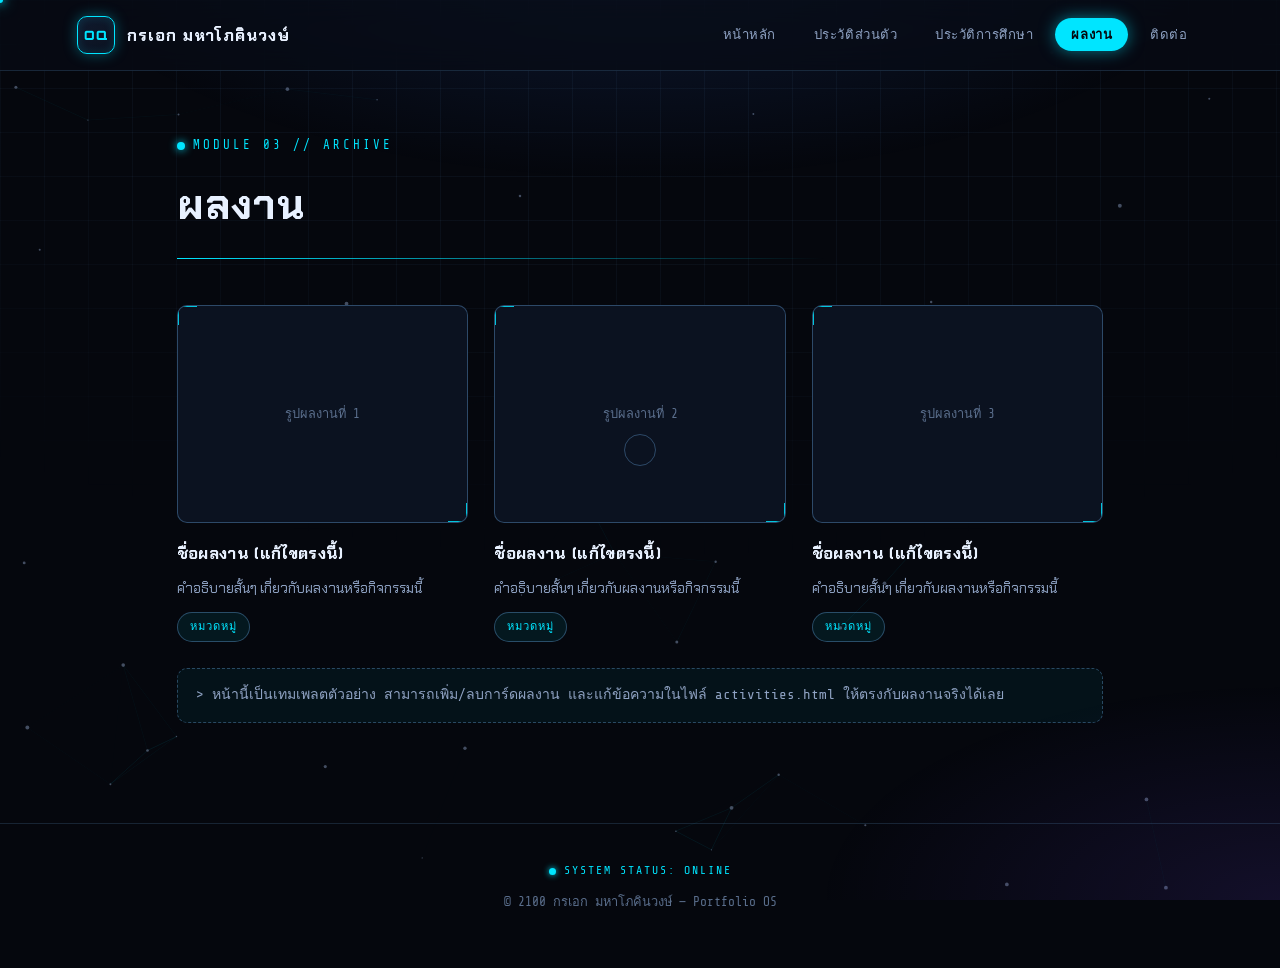
==== commit eb1b824b: "Update activities.html" ====
--- a/activities.html
+++ b/activities.html
@@ -6,8 +6,15 @@
 <title>ผลงาน | กรเอก มหาโภคินวงษ์</title>
 <link rel="stylesheet" href="style.css">
 <link rel="stylesheet" href="components.css">
+<noscript><style>#page-transition{display:none;}</style></noscript>
 </head>
 <body>
+
+<div id="page-transition" aria-hidden="true">
+  <div class="door door-left"></div>
+  <div class="door door-right"></div>
+  <div class="warp-core"></div>
+</div>
 
 <canvas id="bg-canvas"></canvas>
 
@@ -40,8 +47,8 @@
         <!-- เปลี่ยนเป็น <img src="images/ชื่อไฟล์.png" alt="..."> เมื่อมีรูปผลงาน -->
         <span>รูปผลงานที่ 1</span>
       </div>
-      <h3>รางวัลดาวจรัสแสง เกรดเฉลี่ย 4.00</h3>
-      <p>กระผมได้ใช้ความพยายามในการอ่านหนังอย่างมาก จนผมได้รางวัลนี้มา ผมรู้สึกภูมิใจกับผลลัพท์อย่างมาก</p>
+      <h3>ชื่อผลงาน (แก้ไขตรงนี้)</h3>
+      <p>คำอธิบายสั้นๆ เกี่ยวกับผลงานหรือกิจกรรมนี้</p>
       <span class="tag">หมวดหมู่</span>
     </div>
 
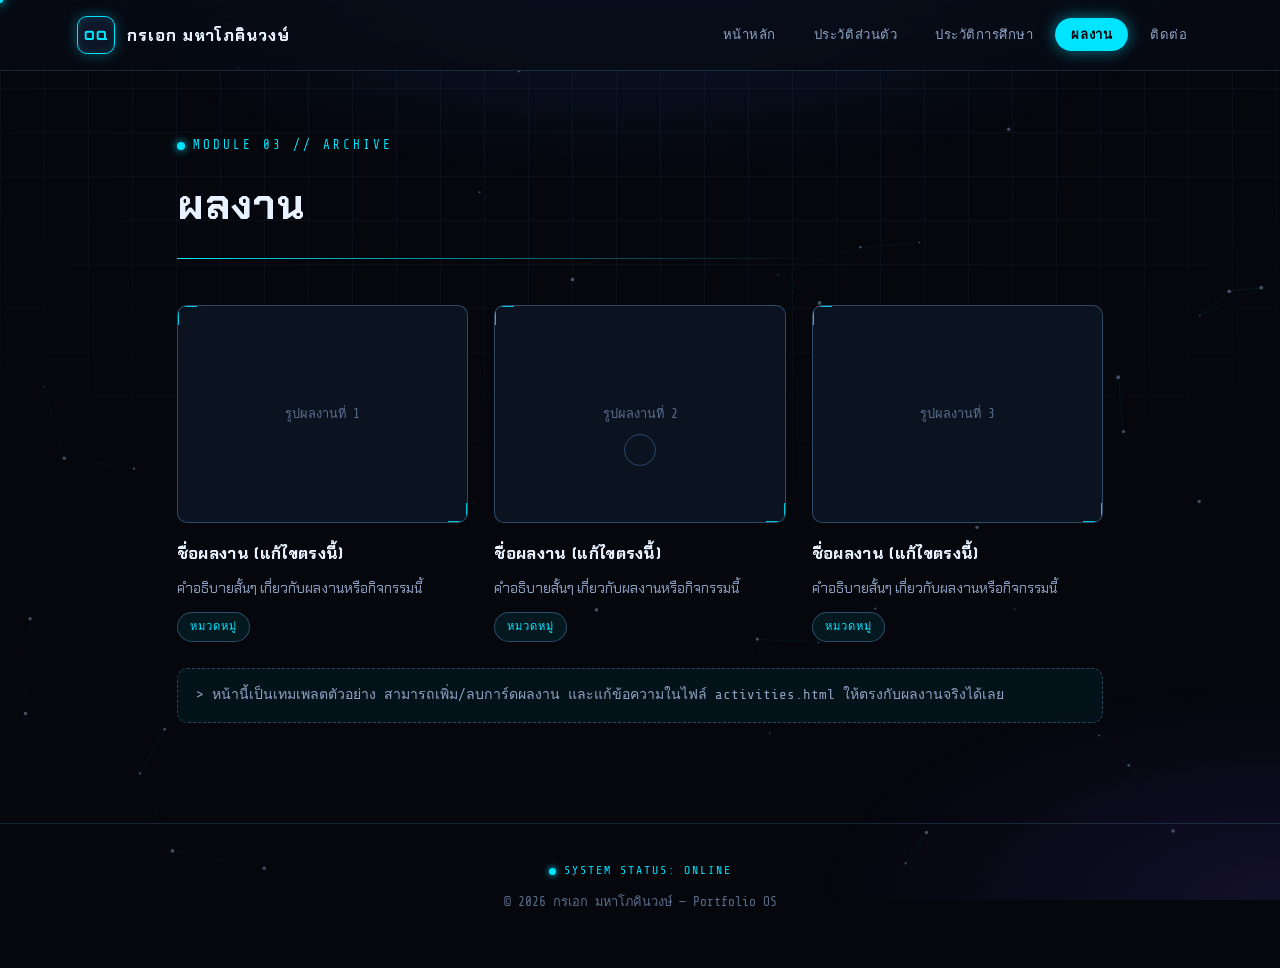
==== commit 63c26a3d: "Update activities.html" ====
--- a/activities.html
+++ b/activities.html
@@ -78,7 +78,7 @@
 
 <footer>
   <div class="footer-status">System Status: Online</div>
-  <div>&copy; 2100 กรเอก มหาโภคินวงษ์ — Portfolio OS</div>
+  <div>&copy; 2026 กรเอก มหาโภคินวงษ์ — Portfolio OS</div>
 </footer>
 
 <script src="script.js"></script>
--- a/components.css
+++ b/components.css
@@ -516,3 +516,41 @@
   font-size: 0.9rem;
 }
 .terminal-line .prompt { color: var(--cyan); }
+
+/* ---------- Page transition — door warp ---------- */
+#page-transition {
+  position: fixed;
+  inset: 0;
+  z-index: 500;
+  pointer-events: none;
+}
+
+#page-transition .door {
+  position: absolute;
+  top: 0;
+  bottom: 0;
+  width: 50%;
+  background:
+    linear-gradient(180deg, rgba(120,190,255,0.06), transparent 40%),
+    linear-gradient(180deg, var(--panel-2), var(--void) 75%);
+  transition: transform 0.55s cubic-bezier(0.76, 0, 0.24, 1);
+}
+#page-transition .door-left  { left: 0;  border-right: 1px solid var(--cyan); }
+#page-transition .door-right { right: 0; border-left: 1px solid var(--cyan); }
+
+#page-transition.is-open .door-left  { transform: translateX(-100%); }
+#page-transition.is-open .door-right { transform: translateX(100%); }
+
+#page-transition .warp-core {
+  position: absolute;
+  left: 50%;
+  top: 0;
+  bottom: 0;
+  width: 3px;
+  transform: translateX(-50%);
+  background: var(--cyan);
+  box-shadow: 0 0 24px 4px var(--cyan), 0 0 70px 14px rgba(0,229,255,0.5);
+  opacity: 1;
+  transition: opacity 0.35s ease 0.15s;
+}
+#page-transition.is-open .warp-core { opacity: 0; transition: opacity 0.3s ease; }
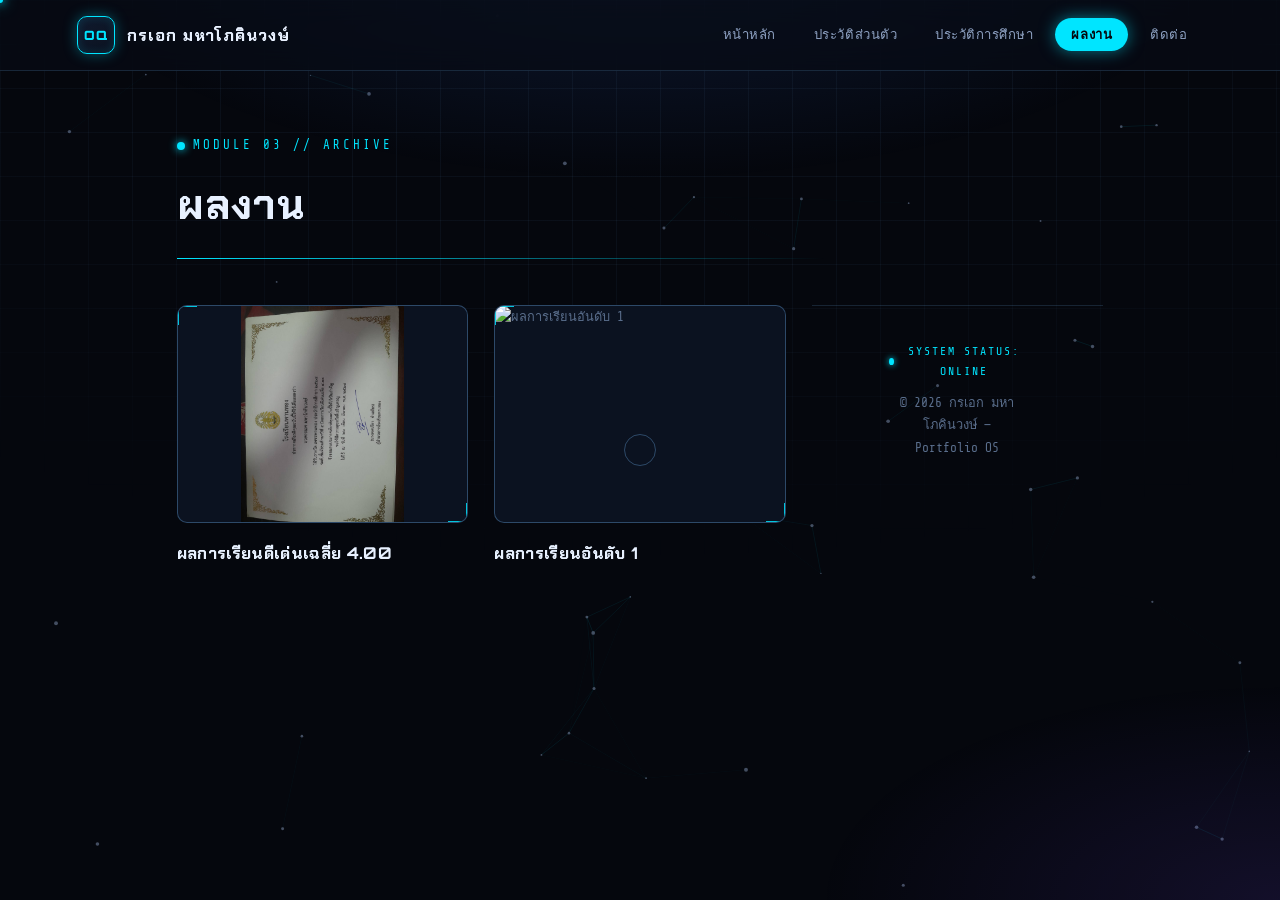
==== commit 810155a6: "Update activities.html" ====
--- a/activities.html
+++ b/activities.html
@@ -45,36 +45,18 @@
     <div class="work-card">
       <div class="thumb hud-corners">
         <!-- เปลี่ยนเป็น <img src="images/ชื่อไฟล์.png" alt="..."> เมื่อมีรูปผลงาน -->
-        <span>รูปผลงานที่ 1</span>
+        <img src="images/ดาวจรัสแสง.jpg" alt="เกียรติบัตรผลการเรียนดีเด่น">
       </div>
-      <h3>ชื่อผลงาน (แก้ไขตรงนี้)</h3>
-      <p>คำอธิบายสั้นๆ เกี่ยวกับผลงานหรือกิจกรรมนี้</p>
-      <span class="tag">หมวดหมู่</span>
+      <h3>ผลการเรียนดีเด่นเฉลี่ย 4.00</h3>
     </div>
 
     <div class="work-card">
       <div class="thumb hud-corners">
-        <span>รูปผลงานที่ 2</span>
+        <img src="เพรชพานทอง.jpg" alt="ผลการเรียนอันดับ 1">
       </div>
-      <h3>ชื่อผลงาน (แก้ไขตรงนี้)</h3>
-      <p>คำอธิบายสั้นๆ เกี่ยวกับผลงานหรือกิจกรรมนี้</p>
-      <span class="tag">หมวดหมู่</span>
+      <h3>ผลการเรียนอันดับ 1</h3>
     </div>
 
-    <div class="work-card">
-      <div class="thumb hud-corners">
-        <span>รูปผลงานที่ 3</span>
-      </div>
-      <h3>ชื่อผลงาน (แก้ไขตรงนี้)</h3>
-      <p>คำอธิบายสั้นๆ เกี่ยวกับผลงานหรือกิจกรรมนี้</p>
-      <span class="tag">หมวดหมู่</span>
-    </div>
-  </div>
-
-  <div class="note" style="margin-top:26px;">
-    &gt; หน้านี้เป็นเทมเพลตตัวอย่าง สามารถเพิ่ม/ลบการ์ดผลงาน และแก้ข้อความในไฟล์ activities.html ให้ตรงกับผลงานจริงได้เลย
-  </div>
-</main>
 
 <footer>
   <div class="footer-status">System Status: Online</div>
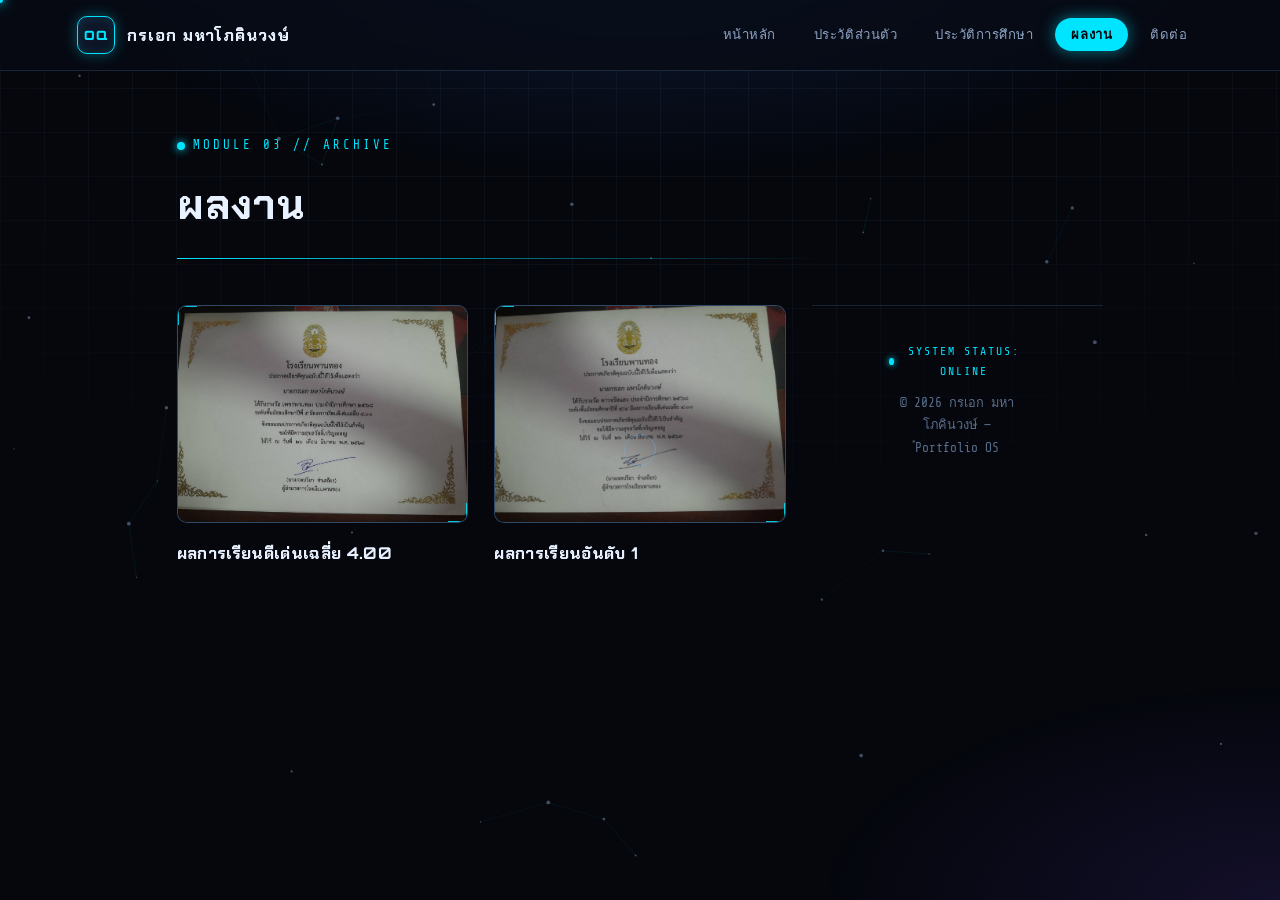
==== commit b8ddd929: "Update activities.html" ====
--- a/activities.html
+++ b/activities.html
@@ -52,7 +52,7 @@
 
     <div class="work-card">
       <div class="thumb hud-corners">
-        <img src="เพรชพานทอง.jpg" alt="ผลการเรียนอันดับ 1">
+        <img src="images/เพรชพานทอง.jpg" alt="ผลการเรียนอันดับ 1">
       </div>
       <h3>ผลการเรียนอันดับ 1</h3>
     </div>
